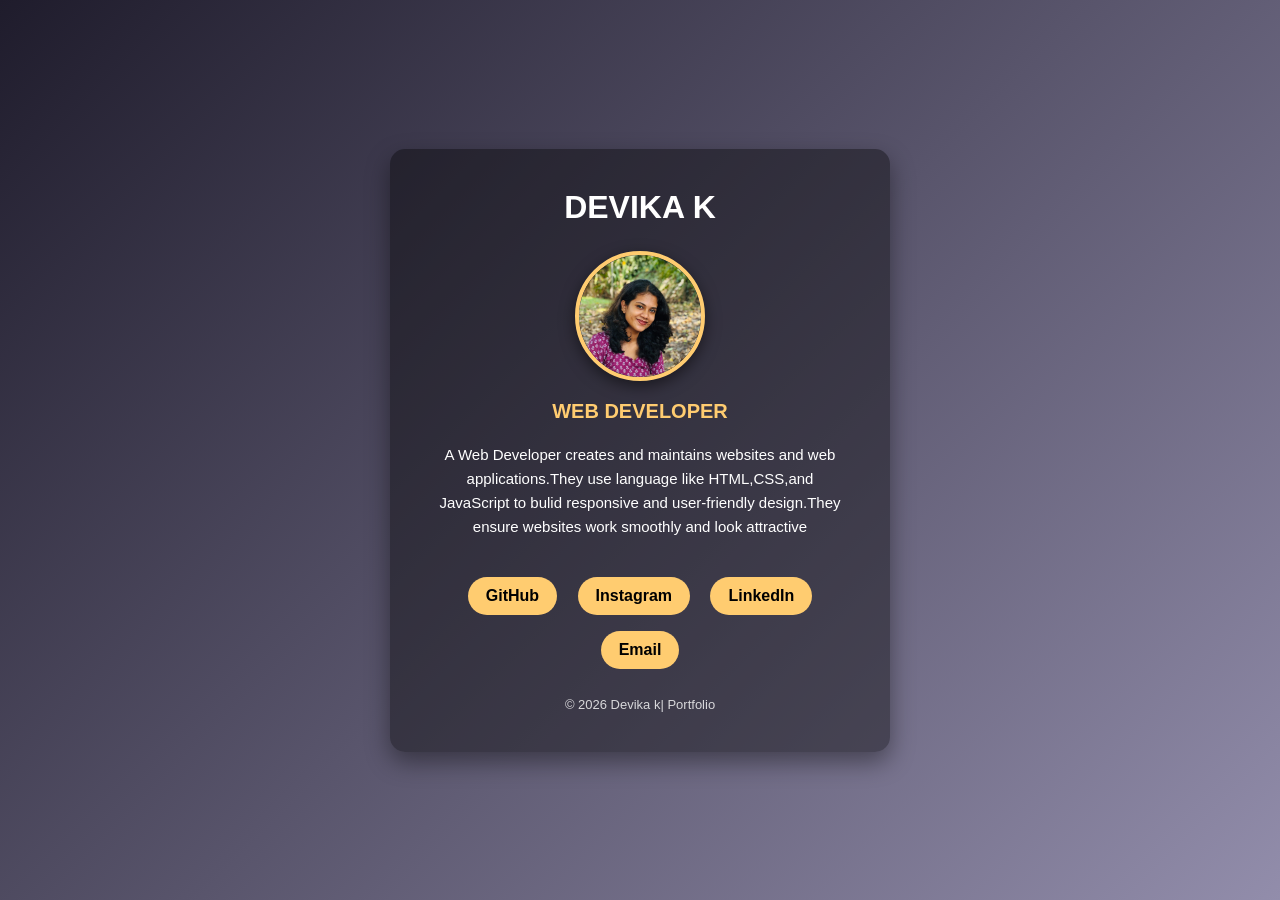
==== index.html @ 2cb81200 "Add files via upload" ====
<!DOCTYPE html>
<html lang="en">
<head>
    <meta charset="UTF-8">
    <title>DEVIKA K | Portfolio</title>
    <meta name="viewport" content="width=device-width, initial-scale=1.0">

    <style>
        * {
            margin: 0;
            padding: 0;
            box-sizing: border-box;
            font-family: Arial, Helvetica, sans-serif;
        }

        body {
            background: linear-gradient(135deg, #1f1c2c, #928dab);
            height: 100vh;
            display: flex;
            justify-content: center;
            align-items: center;
            color: white;
        }

        .container {
            text-align: center;
            padding: 40px;
            background: rgba(0, 0, 0, 0.4);
            border-radius: 15px;
            width: 90%;
            max-width: 500px;
            box-shadow: 0 10px 25px rgba(0,0,0,0.4);
        }

        h1 {
            font-size: 32px;
            margin-bottom: 10px;
        }

        h2 {
            font-size: 20px;
            margin-bottom: 20px;
            color: #ffcc70;
        }

        p {
            font-size: 15px;
            margin-bottom: 30px;
            line-height: 1.6;
        }
        .profile-pic{
        	width:130px;
        	height:130px;
        	border-radius:50%;
        	object-fit:cover;
        	margin:15px 0;
        	border:4px solid #ffcc70;
        	box-shadow:0 5px 15px rgba(0,0,0,0.5);
        }

        .buttons a {
            text-decoration: none;
            display: inline-block;
            margin: 8px;
            padding: 10px 18px;
            border-radius: 25px;
            background: #ffcc70;
            color: black;
            font-weight: bold;
            transition: 0.3s ease;
        }

        .buttons a:hover {
            background: white;
            transform: scale(1.1);
        }

        footer {
            margin-top: 20px;
            font-size: 13px;
            opacity: 0.8;
        }
    </style>
</head>
<body>

    <div class="container">
        <h1>DEVIKA K</h1>
        <img src="profile.jpg" alt="Devika" class="profile-pic">
        <h2>WEB DEVELOPER</h2>

        <p>
            A Web Developer creates and maintains websites and web applications.They use language like HTML,CSS,and JavaScript to bulid responsive and user-friendly design.They ensure websites work smoothly and look attractive
        </p>

        <div class="buttons">
            <a href="https://github.com/devikak99" target="_blank">GitHub</a>
            <a href="https://instagram.com/d_evika_k" target="_blank">Instagram</a>
            <a href="https://linkedin.com/in/Devika k" target="_blank">LinkedIn</a>
            <a href="mailto:devikak5537@gmail.com">Email</a>
        </div>

        <footer>
            © 2026 Devika k| Portfolio
        </footer>
    </div>

</body>
</html>
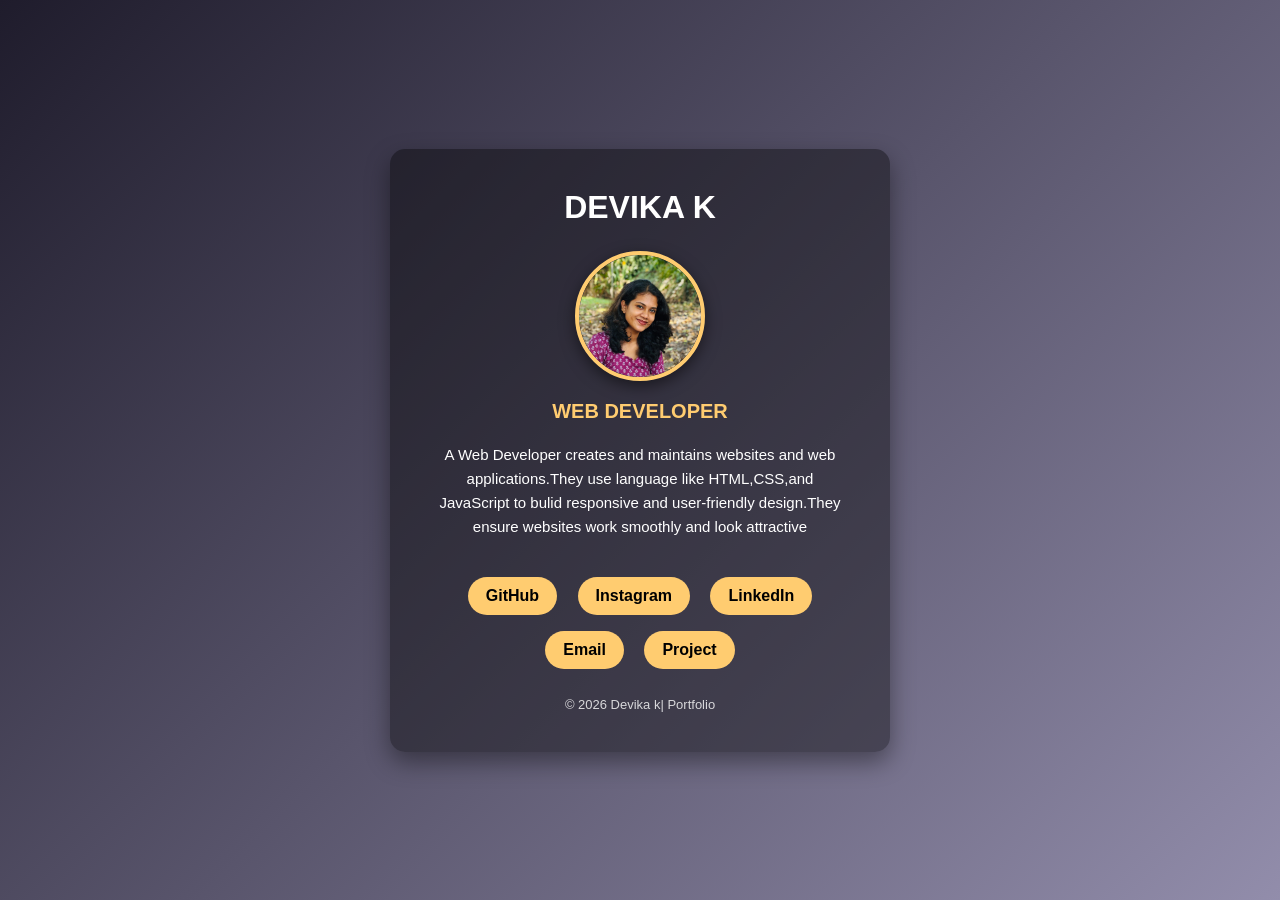
==== commit d8cdbcd4: "Update index.html" ====
--- a/index.html
+++ b/index.html
@@ -99,6 +99,8 @@
             <a href="https://instagram.com/d_evika_k" target="_blank">Instagram</a>
             <a href="https://linkedin.com/in/Devika k" target="_blank">LinkedIn</a>
             <a href="mailto:devikak5537@gmail.com">Email</a>
+             <a href="project.html">Project</a>
+            
         </div>
 
         <footer>
